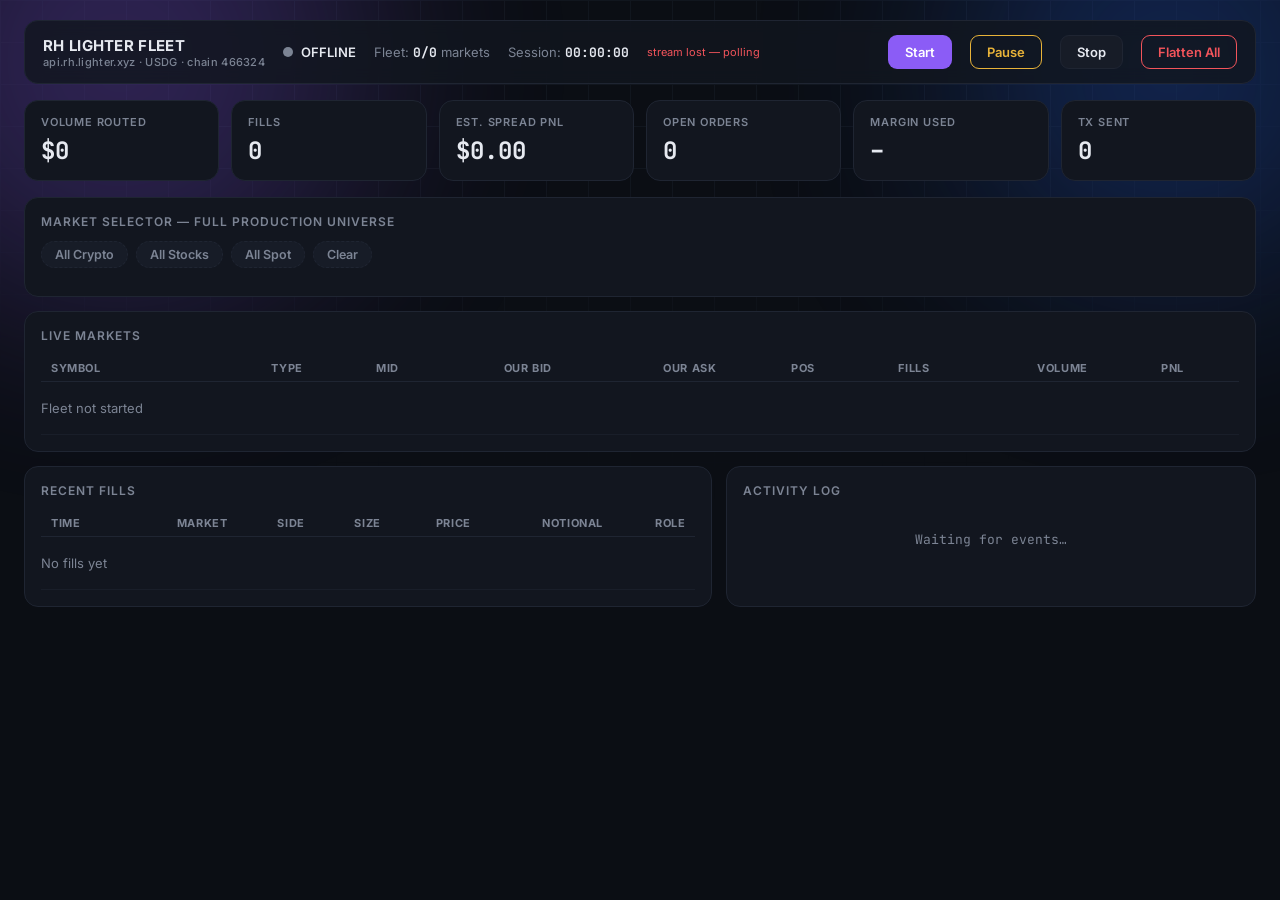
==== rh-lighter-fleet/web/index.html @ f3d5ddb5 "Add view-only dashboard mode (no API keys required) - New command: python bot.py fleet dashboard — d" ====
<!DOCTYPE html>
<html lang="en">
<head>
<meta charset="utf-8" />
<meta name="viewport" content="width=device-width, initial-scale=1" />
<title>RH Lighter Fleet</title>
<link rel="preconnect" href="https://fonts.googleapis.com" />
<link href="https://fonts.googleapis.com/css2?family=Inter:wght@400;500;600;700&family=JetBrains+Mono:wght@400;500;600&display=swap" rel="stylesheet" />
<style>
:root {
  --bg: #0b0e14; --panel: #12161f; --panel2: #171c27; --accent: #8b5cf6;
  --pos: #3ecf8e; --neg: #f2545b; --warn: #e8b339; --muted: #7c8494;
  --line: #1f2532; --text: #e6e9f0;
}
* { box-sizing: border-box; margin: 0; padding: 0; }
html, body { height: 100%; }
body {
  background: var(--bg); color: var(--text);
  font-family: Inter, system-ui, sans-serif; font-size: 14px;
  overflow-x: hidden;
}
.mono { font-family: "JetBrains Mono", ui-monospace, monospace; font-variant-numeric: tabular-nums; }
/* backdrop: grid overlay + gradient blobs */
.backdrop { position: fixed; inset: 0; z-index: -1; overflow: hidden; }
.backdrop::before {
  content: ""; position: absolute; inset: 0;
  background-image: linear-gradient(var(--line) 1px, transparent 1px),
    linear-gradient(90deg, var(--line) 1px, transparent 1px);
  background-size: 42px 42px; opacity: .35;
  mask-image: radial-gradient(ellipse 90% 70% at 50% 0%, black 30%, transparent 80%);
}
.blob { position: absolute; border-radius: 50%; filter: blur(110px); opacity: .28; }
.blob.a { width: 480px; height: 480px; background: #8b5cf6; top: -180px; left: -120px; }
.blob.b { width: 420px; height: 420px; background: #2563eb; top: -140px; right: -100px; }

.wrap { max-width: 1280px; margin: 0 auto; padding: 20px 24px 60px; }

/* ── header ─────────────────────────────────────────── */
header {
  display: flex; align-items: center; gap: 18px; flex-wrap: wrap;
  background: color-mix(in srgb, var(--panel) 82%, transparent);
  border: 1px solid var(--line); border-radius: 14px; padding: 14px 18px;
  backdrop-filter: blur(8px);
}
.brand { font-weight: 700; font-size: 15px; letter-spacing: .3px; }
.brand small { color: var(--muted); font-weight: 500; display: block; font-size: 11px; }
.live { display: flex; align-items: center; gap: 8px; font-weight: 600; font-size: 13px; }
.dot { width: 10px; height: 10px; border-radius: 50%; background: var(--muted); }
.dot.on { background: var(--pos); box-shadow: 0 0 0 0 rgba(62,207,142,.6); animation: pulse 1.6s infinite; }
.dot.paused { background: var(--warn); }
@keyframes pulse {
  0% { box-shadow: 0 0 0 0 rgba(62,207,142,.55); }
  70% { box-shadow: 0 0 0 9px rgba(62,207,142,0); }
  100% { box-shadow: 0 0 0 0 rgba(62,207,142,0); }
}
.hmeta { color: var(--muted); font-size: 13px; }
.hmeta b { color: var(--text); }
.spacer { flex: 1; }
button {
  font: inherit; font-weight: 600; font-size: 13px; cursor: pointer;
  border-radius: 9px; border: 1px solid var(--line);
  background: var(--panel2); color: var(--text); padding: 8px 16px;
  transition: filter .15s, transform .05s;
}
button:hover { filter: brightness(1.25); }
button:active { transform: translateY(1px); }
button.primary { background: var(--accent); border-color: transparent; color: #fff; }
button.danger { background: transparent; border-color: var(--neg); color: var(--neg); }
button.warn { background: transparent; border-color: var(--warn); color: var(--warn); }

/* ── stat cards ─────────────────────────────────────── */
.cards { display: grid; grid-template-columns: repeat(auto-fit, minmax(170px, 1fr)); gap: 12px; margin: 16px 0; }
.card {
  background: var(--panel); border: 1px solid var(--line); border-radius: 14px;
  padding: 14px 16px;
}
.card .label { color: var(--muted); font-size: 11px; text-transform: uppercase; letter-spacing: .8px; font-weight: 600; }
.card .value { font-size: 24px; font-weight: 700; margin-top: 6px; }
.card .value.pos { color: var(--pos); } .card .value.neg { color: var(--neg); }

/* ── panels ─────────────────────────────────────────── */
.panel { background: var(--panel); border: 1px solid var(--line); border-radius: 14px; padding: 16px; margin-bottom: 14px; }
.panel h2 { font-size: 12px; text-transform: uppercase; letter-spacing: 1px; color: var(--muted); margin-bottom: 12px; font-weight: 600; }

/* ── pair pills ─────────────────────────────────────── */
.pillbar { display: flex; gap: 8px; flex-wrap: wrap; margin-bottom: 10px; }
.pill {
  border: 1px solid var(--line); background: var(--panel2); color: var(--muted);
  border-radius: 999px; padding: 5px 13px; font-size: 12.5px; font-weight: 600; cursor: pointer;
  transition: all .12s;
}
.pill:hover { color: var(--text); border-color: var(--muted); }
.pill.on { background: color-mix(in srgb, var(--accent) 22%, var(--panel2)); border-color: var(--accent); color: #cdbcff; }
.pill.groupbtn { border-style: dashed; }
.groups { margin-bottom: 12px; }
.pill-section { color: var(--muted); font-size: 11px; text-transform: uppercase; letter-spacing: .8px; margin: 10px 0 6px; font-weight: 600; }

/* ── tables ─────────────────────────────────────────── */
table { width: 100%; border-collapse: collapse; font-size: 13px; }
th { text-align: right; color: var(--muted); font-size: 11px; text-transform: uppercase; letter-spacing: .6px; padding: 6px 10px; border-bottom: 1px solid var(--line); }
th:first-child, td:first-child { text-align: left; }
td { text-align: right; padding: 7px 10px; border-bottom: 1px solid color-mix(in srgb, var(--line) 55%, transparent); }
tr:hover td { background: color-mix(in srgb, var(--panel2) 70%, transparent); }
.sym { font-weight: 700; }
.tag { font-size: 10.5px; padding: 2px 8px; border-radius: 999px; border: 1px solid var(--line); color: var(--muted); }
.pos-txt { color: var(--pos); } .neg-txt { color: var(--neg); } .muted { color: var(--muted); }
.side-buy { color: var(--pos); font-weight: 700; } .side-sell { color: var(--neg); font-weight: 700; }
.flatbtn { padding: 3px 10px; font-size: 11px; border-radius: 6px; }

/* ── activity log ───────────────────────────────────── */
.log { max-height: 320px; overflow-y: auto; font-size: 12.5px; line-height: 1.85; }
.log .row { display: flex; gap: 10px; white-space: nowrap; }
.log .t { color: var(--muted); }
.log .ok { color: var(--pos); } .log .warn { color: var(--warn); } .log .err { color: var(--neg); }
.log .msg { color: var(--text); overflow: hidden; text-overflow: ellipsis; }
.log::-webkit-scrollbar { width: 8px; } .log::-webkit-scrollbar-thumb { background: var(--line); border-radius: 4px; }
.empty { color: var(--muted); padding: 18px 0; text-align: center; font-size: 13px; }
.grid2 { display: grid; grid-template-columns: 1.3fr 1fr; gap: 14px; }
@media (max-width: 980px) { .grid2 { grid-template-columns: 1fr; } }
.conn-badge { font-size: 11px; color: var(--muted); }
.conn-badge.err { color: var(--neg); }
</style>
</head>
<body>
<div class="backdrop"><div class="blob a"></div><div class="blob b"></div></div>
<div class="wrap">

<header>
  <div class="brand">RH LIGHTER FLEET<small>api.rh.lighter.xyz &middot; USDG &middot; chain 466324</small></div>
  <div class="live"><span id="dot" class="dot"></span><span id="liveTxt">OFFLINE</span></div>
  <div class="hmeta">Fleet: <b id="fleetCount" class="mono">0/0</b> markets</div>
  <div class="hmeta">Session: <b id="sessionTime" class="mono">00:00:00</b></div>
  <div class="hmeta conn-badge" id="connBadge">connecting&hellip;</div>
  <div class="spacer"></div>
  <button class="primary" id="btnStart">Start</button>
  <button class="warn" id="btnPause">Pause</button>
  <button id="btnStop">Stop</button>
  <button class="danger" id="btnFlattenAll">Flatten All</button>
</header>

<div class="cards">
  <div class="card"><div class="label">Volume Routed</div><div class="value mono" id="stVolume">$0</div></div>
  <div class="card"><div class="label">Fills</div><div class="value mono" id="stFills">0</div></div>
  <div class="card"><div class="label">Est. Spread PnL</div><div class="value mono" id="stPnl">$0.00</div></div>
  <div class="card"><div class="label">Open Orders</div><div class="value mono" id="stOrders">0</div></div>
  <div class="card"><div class="label">Margin Used</div><div class="value mono" id="stMargin">&ndash;</div></div>
  <div class="card"><div class="label">Tx Sent</div><div class="value mono" id="stTx">0</div></div>
</div>

<div class="panel">
  <h2>Market Selector &mdash; full production universe</h2>
  <div class="pillbar groups">
    <span class="pill groupbtn" data-group="crypto">All Crypto</span>
    <span class="pill groupbtn" data-group="stocks">All Stocks</span>
    <span class="pill groupbtn" data-group="spot">All Spot</span>
    <span class="pill groupbtn" data-group="clear">Clear</span>
  </div>
  <div id="pills"></div>
</div>

<div class="panel">
  <h2>Live Markets</h2>
  <div style="overflow-x:auto">
  <table>
    <thead><tr>
      <th>Symbol</th><th>Type</th><th>Mid</th><th>Our Bid</th><th>Our Ask</th>
      <th>Pos</th><th>Fills</th><th>Volume</th><th>PnL</th><th></th>
    </tr></thead>
    <tbody id="marketRows"><tr><td colspan="10" class="empty">Fleet not started</td></tr></tbody>
  </table>
  </div>
</div>

<div class="grid2">
  <div class="panel">
    <h2>Recent Fills</h2>
    <div style="overflow-x:auto">
    <table>
      <thead><tr><th>Time</th><th>Market</th><th>Side</th><th>Size</th><th>Price</th><th>Notional</th><th>Role</th></tr></thead>
      <tbody id="fillRows"><tr><td colspan="7" class="empty">No fills yet</td></tr></tbody>
    </table>
    </div>
  </div>
  <div class="panel">
    <h2>Activity Log</h2>
    <div class="log mono" id="logBox"><div class="empty">Waiting for events&hellip;</div></div>
  </div>
</div>

</div>
<script>
"use strict";
const $ = (id) => document.getElementById(id);
let universe = [], enabledIds = new Set(), lastSnapshot = null, logInit = false;

const post = async (path, body) => {
  const resp = await fetch(path, {
    method: "POST", headers: {"Content-Type": "application/json"},
    body: JSON.stringify(body || {}),
  });
  if (!resp.ok) {
    const d = await resp.json().catch(() => ({}));
    if (d.error) alert(d.error);
  }
  return resp;
};

$("btnStart").onclick = () => post("/api/start");
$("btnPause").onclick = () => {
  const paused = lastSnapshot && lastSnapshot.stats.paused;
  post(paused ? "/api/resume" : "/api/pause");
};
$("btnStop").onclick = () => { if (confirm("Stop fleet? Cancels all quotes and flattens positions.")) post("/api/stop"); };
$("btnFlattenAll").onclick = () => { if (confirm("Flatten ALL positions and cancel every order?")) post("/api/flatten", {all: true}); };

document.querySelectorAll(".groupbtn").forEach((el) => {
  el.onclick = async () => {
    const group = el.dataset.group;
    if (group === "clear") {
      for (const m of universe) if (enabledIds.has(m.market_id)) await post("/api/toggle", {symbol: m.symbol, enabled: false});
      return;
    }
    for (const m of universe) if (m.group === group && !enabledIds.has(m.market_id)) await post("/api/toggle", {symbol: m.symbol, enabled: true});
  };
});

function fmtUsd(v, dp = 0) {
  if (v == null || isNaN(v)) return "\u2013";
  const sign = v < 0 ? "-" : "";
  return sign + "$" + Math.abs(v).toLocaleString(undefined, {maximumFractionDigits: dp, minimumFractionDigits: dp});
}
function fmtNum(v, dp = 6) {
  if (v == null || isNaN(v)) return "\u2013";
  return Number(v).toLocaleString(undefined, {maximumFractionDigits: dp});
}
function fmtTime(ts) {
  return new Date(ts * 1000).toTimeString().slice(0, 8);
}
function fmtDur(s) {
  const h = String(Math.floor(s / 3600)).padStart(2, "0");
  const m = String(Math.floor((s % 3600) / 60)).padStart(2, "0");
  const x = String(Math.floor(s % 60)).padStart(2, "0");
  return `${h}:${m}:${x}`;
}

function renderPills() {
  const box = $("pills");
  const groups = [["crypto", "Crypto Perps"], ["stocks", "Stock / Index / RWA Perps"], ["spot", "Spot USDG"]];
  let html = "";
  for (const [g, title] of groups) {
    const markets = universe.filter((m) => m.group === g);
    if (!markets.length) continue;
    html += `<div class="pill-section">${title} (${markets.length})</div><div class="pillbar">`;
    for (const m of markets) {
      const on = enabledIds.has(m.market_id) ? " on" : "";
      html += `<span class="pill${on}" data-sym="${m.symbol}" data-id="${m.market_id}">${on ? "\u2713 " : ""}${m.symbol}</span>`;
    }
    html += "</div>";
  }
  box.innerHTML = html || '<div class="empty">Discovering markets\u2026</div>';
  box.querySelectorAll(".pill").forEach((el) => {
    el.onclick = () => post("/api/toggle", {symbol: el.dataset.sym, enabled: !enabledIds.has(Number(el.dataset.id))});
  });
}

function render(snap) {
  lastSnapshot = snap;
  const st = snap.stats;
  universe = snap.universe || universe;
  enabledIds = new Set(snap.enabled_ids || []);

  const dot = $("dot");
  dot.className = "dot" + (st.running ? (st.paused ? " paused" : " on") : (st.view_only ? " paused" : ""));
  $("liveTxt").textContent = st.running ? (st.paused ? "PAUSED" : "LIVE")
    : (st.view_only ? "VIEW ONLY" : "OFFLINE");
  $("btnPause").textContent = st.paused ? "Resume" : "Pause";
  $("fleetCount").textContent = `${st.markets_enabled}/${st.markets_total}`;
  $("sessionTime").textContent = st.running ? fmtDur(st.session_seconds) : "00:00:00";
  $("stVolume").textContent = fmtUsd(st.volume_usd, st.volume_usd < 1000 ? 2 : 0);
  $("stFills").textContent = st.fills;
  const pnlEl = $("stPnl");
  pnlEl.textContent = fmtUsd(st.pnl, 2).replace("$", st.pnl >= 0 ? "+$" : "$");
  pnlEl.className = "value mono " + (st.pnl >= 0 ? "pos" : "neg");
  $("stOrders").textContent = st.open_orders;
  $("stMargin").textContent = st.margin_used == null ? "\u2013" : Math.round(st.margin_used * 100) + "%";
  $("stTx").textContent = st.sent_tx;

  renderPills();

  const rows = snap.markets || [];
  $("marketRows").innerHTML = rows.length ? rows.map((r) => `
    <tr>
      <td class="sym">${r.symbol}</td>
      <td><span class="tag">${r.type}</span></td>
      <td class="mono">${fmtNum(r.mid)}</td>
      <td class="mono">${fmtNum(r.our_bid)}</td>
      <td class="mono">${fmtNum(r.our_ask)}</td>
      <td class="mono ${r.position > 0 ? "pos-txt" : r.position < 0 ? "neg-txt" : "muted"}">${r.position ? (r.position > 0 ? "+" : "") + fmtNum(r.position) : "0"}</td>
      <td class="mono">${r.fills}</td>
      <td class="mono">${fmtUsd(r.volume_usd, 0)}</td>
      <td class="mono ${r.pnl >= 0 ? "pos-txt" : "neg-txt"}">${r.pnl >= 0 ? "+" : ""}${fmtUsd(r.pnl, 2).replace("+", "")}</td>
      <td><button class="flatbtn danger" onclick="post('/api/flatten',{symbol:'${r.symbol}'})">Flatten</button></td>
    </tr>`).join("") : '<tr><td colspan="10" class="empty">Fleet not started</td></tr>';

  const fills = snap.fills || [];
  $("fillRows").innerHTML = fills.length ? fills.slice(0, 20).map((f) => `
    <tr>
      <td class="mono muted">${fmtTime(f.ts)}</td>
      <td class="sym">${f.symbol}</td>
      <td class="side-${f.side.toLowerCase()}">${f.side}</td>
      <td class="mono">${fmtNum(f.size)}</td>
      <td class="mono">${fmtNum(f.price)}</td>
      <td class="mono">${fmtUsd(f.notional, 2)}</td>
      <td><span class="tag">${f.role}</span></td>
    </tr>`).join("") : '<tr><td colspan="7" class="empty">No fills yet</td></tr>';
}

function appendEvents(events) {
  if (!events || !events.length) return;
  const box = $("logBox");
  if (!logInit) { box.innerHTML = ""; logInit = true; }
  const icons = {ok: "\u2713", warn: "\u26a0", err: "\u2717"};
  const atBottom = box.scrollHeight - box.scrollTop - box.clientHeight < 40;
  for (const e of events) {
    const row = document.createElement("div");
    row.className = "row";
    row.innerHTML = `<span class="t">${fmtTime(e.ts)}</span><span class="${e.level}">${icons[e.level] || "\u00b7"}</span><span class="${e.level}" style="min-width:44px">${e.tag}</span><span style="min-width:66px;font-weight:600">${e.symbol || ""}</span><span class="msg">${e.message}</span>`;
    box.appendChild(row);
  }
  while (box.children.length > 400) box.removeChild(box.firstChild);
  if (atBottom) box.scrollTop = box.scrollHeight;
}

// ── live stream with polling fallback ──────────────────────────────────────
let ws = null, pollTimer = null;
function connect() {
  const proto = location.protocol === "https:" ? "wss" : "ws";
  ws = new WebSocket(`${proto}://${location.host}/api/stream`);
  ws.onopen = () => { $("connBadge").textContent = "stream connected"; $("connBadge").className = "hmeta conn-badge"; clearInterval(pollTimer); };
  ws.onmessage = (ev) => {
    const d = JSON.parse(ev.data);
    if (d.snapshot) render(d.snapshot);
    appendEvents(d.events);
  };
  ws.onclose = () => {
    $("connBadge").textContent = "stream lost \u2014 polling"; $("connBadge").className = "hmeta conn-badge err";
    pollTimer = setInterval(async () => {
      try { render(await (await fetch("/api/status")).json()); } catch {}
    }, 2000);
    setTimeout(connect, 3000);
  };
}
fetch("/api/status").then((r) => r.json()).then(render).catch(() => {});
connect();
</script>
</body>
</html>
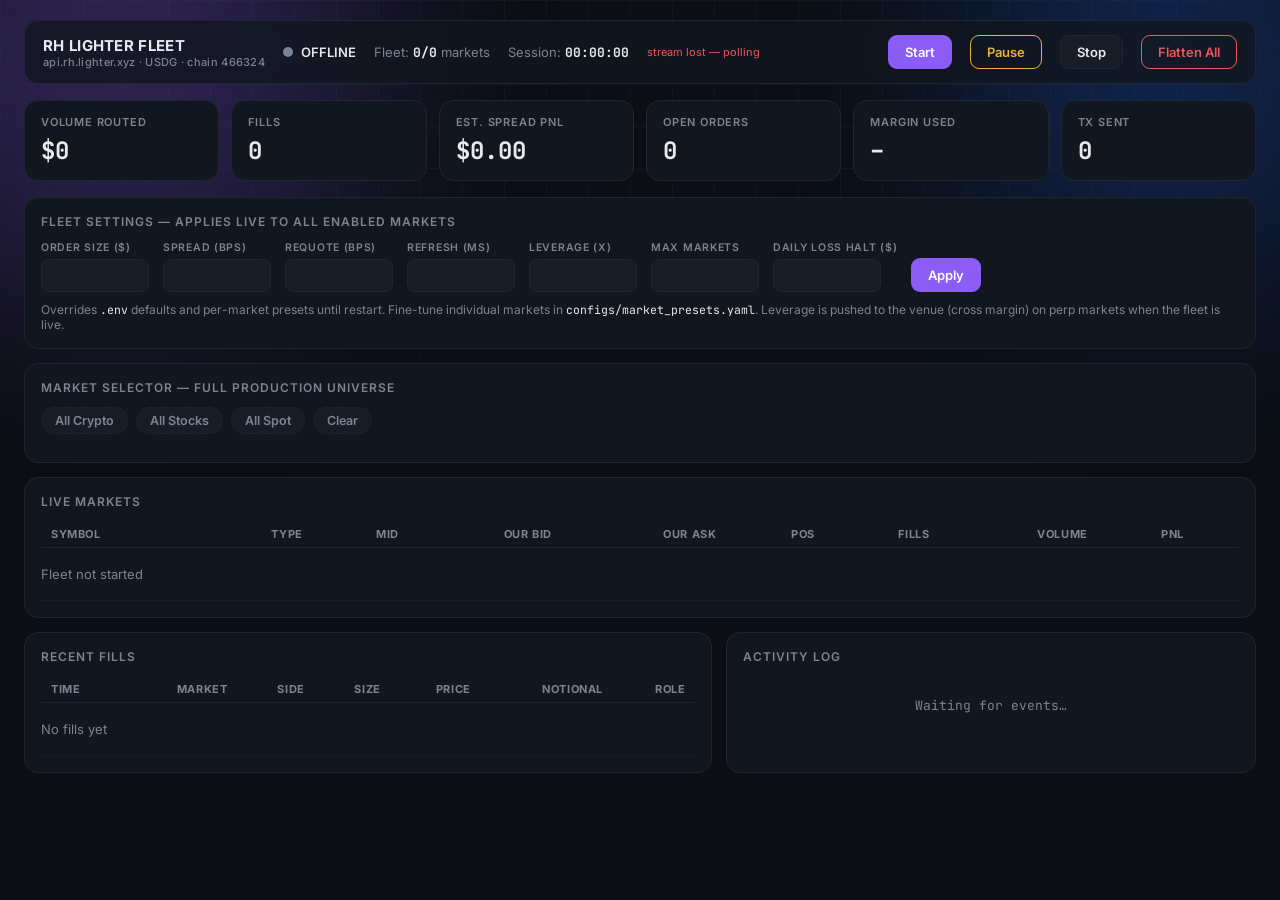
==== commit 0aee6e67: "Add live Fleet Settings panel to the dashboard - POST /api/config applies order size, spread, requot" ====
--- a/rh-lighter-fleet/web/index.html
+++ b/rh-lighter-fleet/web/index.html
@@ -81,6 +81,19 @@
 /* ── panels ─────────────────────────────────────────── */
 .panel { background: var(--panel); border: 1px solid var(--line); border-radius: 14px; padding: 16px; margin-bottom: 14px; }
 .panel h2 { font-size: 12px; text-transform: uppercase; letter-spacing: 1px; color: var(--muted); margin-bottom: 12px; font-weight: 600; }
+
+/* ── fleet settings ─────────────────────────────────── */
+.settings { display: flex; gap: 14px; flex-wrap: wrap; align-items: flex-end; }
+.field { display: flex; flex-direction: column; gap: 5px; }
+.field label { color: var(--muted); font-size: 10.5px; text-transform: uppercase; letter-spacing: .7px; font-weight: 600; }
+.field input {
+  font-family: "JetBrains Mono", ui-monospace, monospace; font-size: 13px;
+  background: var(--panel2); color: var(--text);
+  border: 1px solid var(--line); border-radius: 8px; padding: 7px 10px; width: 108px;
+}
+.field input:focus { outline: none; border-color: var(--accent); }
+.settings-note { color: var(--muted); font-size: 12px; margin-top: 10px; }
+.settings-note code { color: var(--text); font-family: "JetBrains Mono", monospace; font-size: 11.5px; }
 
 /* ── pair pills ─────────────────────────────────────── */
 .pillbar { display: flex; gap: 8px; flex-wrap: wrap; margin-bottom: 10px; }
@@ -148,6 +161,25 @@
 </div>
 
 <div class="panel">
+  <h2>Fleet Settings &mdash; applies live to all enabled markets</h2>
+  <div class="settings">
+    <div class="field"><label>Order Size ($)</label><input id="cfgSize" type="number" min="10" step="5"></div>
+    <div class="field"><label>Spread (bps)</label><input id="cfgSpread" type="number" min="0.01" step="0.01"></div>
+    <div class="field"><label>Requote (bps)</label><input id="cfgRequote" type="number" min="0" step="0.01"></div>
+    <div class="field"><label>Refresh (ms)</label><input id="cfgRefresh" type="number" min="1000" step="1000"></div>
+    <div class="field"><label>Leverage (x)</label><input id="cfgLev" type="number" min="1" max="50" step="1"></div>
+    <div class="field"><label>Max Markets</label><input id="cfgMax" type="number" min="1" max="200" step="1"></div>
+    <div class="field"><label>Daily Loss Halt ($)</label><input id="cfgLoss" type="number" min="1" step="10"></div>
+    <button class="primary" id="btnApplyCfg">Apply</button>
+  </div>
+  <div class="settings-note">
+    Overrides <code>.env</code> defaults and per-market presets until restart.
+    Fine-tune individual markets in <code>configs/market_presets.yaml</code>.
+    Leverage is pushed to the venue (cross margin) on perp markets when the fleet is live.
+  </div>
+</div>
+
+<div class="panel">
   <h2>Market Selector &mdash; full production universe</h2>
   <div class="pillbar groups">
     <span class="pill groupbtn" data-group="crypto">All Crypto</span>
@@ -212,6 +244,36 @@
 };
 $("btnStop").onclick = () => { if (confirm("Stop fleet? Cancels all quotes and flattens positions.")) post("/api/stop"); };
 $("btnFlattenAll").onclick = () => { if (confirm("Flatten ALL positions and cancel every order?")) post("/api/flatten", {all: true}); };
+
+const CFG_FIELDS = {
+  cfgSize: "order_size_usd", cfgSpread: "spread_bps", cfgRequote: "requote_bps",
+  cfgRefresh: "refresh_ms", cfgLev: "leverage", cfgMax: "max_concurrent_markets",
+  cfgLoss: "daily_loss_usd",
+};
+let cfgLoaded = false;
+function fillConfig(cfg, force) {
+  if (!cfg || (cfgLoaded && !force)) return;
+  // don't clobber a field the user is currently editing
+  for (const [id, key] of Object.entries(CFG_FIELDS)) {
+    const el = $(id);
+    if (document.activeElement !== el) el.value = cfg[key];
+  }
+  cfgLoaded = true;
+}
+$("btnApplyCfg").onclick = async () => {
+  const body = {};
+  for (const [id, key] of Object.entries(CFG_FIELDS)) {
+    const v = $(id).value;
+    if (v !== "") body[key] = Number(v);
+  }
+  const resp = await post("/api/config", body);
+  if (resp.ok) {
+    const d = await resp.json();
+    fillConfig(d.config, true);
+    $("btnApplyCfg").textContent = "Applied \u2713";
+    setTimeout(() => { $("btnApplyCfg").textContent = "Apply"; }, 1500);
+  }
+};
 
 document.querySelectorAll(".groupbtn").forEach((el) => {
   el.onclick = async () => {
@@ -265,6 +327,7 @@
 
 function render(snap) {
   lastSnapshot = snap;
+  fillConfig(snap.config, false);
   const st = snap.stats;
   universe = snap.universe || universe;
   enabledIds = new Set(snap.enabled_ids || []);
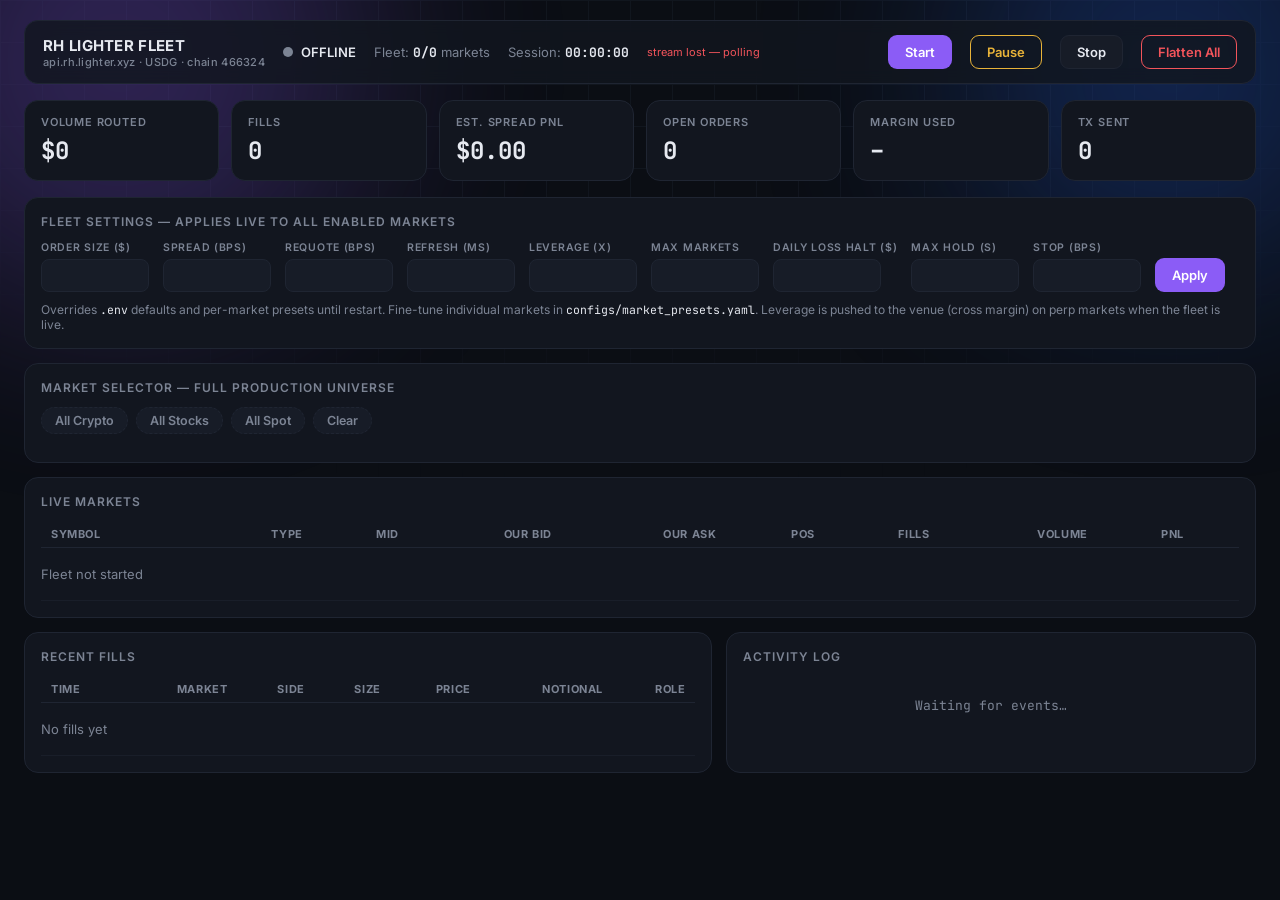
==== commit 32b85edd: "Make the MM loop structurally profitable: passive exits, microprice skew, vol-adaptive spreads - Pas" ====
--- a/rh-lighter-fleet/web/index.html
+++ b/rh-lighter-fleet/web/index.html
@@ -170,6 +170,8 @@
     <div class="field"><label>Leverage (x)</label><input id="cfgLev" type="number" min="1" max="50" step="1"></div>
     <div class="field"><label>Max Markets</label><input id="cfgMax" type="number" min="1" max="200" step="1"></div>
     <div class="field"><label>Daily Loss Halt ($)</label><input id="cfgLoss" type="number" min="1" step="10"></div>
+    <div class="field"><label>Max Hold (s)</label><input id="cfgHold" type="number" min="10" step="10"></div>
+    <div class="field"><label>Stop (bps)</label><input id="cfgStop" type="number" min="1" step="1"></div>
     <button class="primary" id="btnApplyCfg">Apply</button>
   </div>
   <div class="settings-note">
@@ -248,7 +250,7 @@
 const CFG_FIELDS = {
   cfgSize: "order_size_usd", cfgSpread: "spread_bps", cfgRequote: "requote_bps",
   cfgRefresh: "refresh_ms", cfgLev: "leverage", cfgMax: "max_concurrent_markets",
-  cfgLoss: "daily_loss_usd",
+  cfgLoss: "daily_loss_usd", cfgHold: "max_hold_s", cfgStop: "adverse_stop_bps",
 };
 let cfgLoaded = false;
 function fillConfig(cfg, force) {
@@ -395,22 +397,36 @@
 }
 
 // ── live stream with polling fallback ──────────────────────────────────────
-let ws = null, pollTimer = null;
+let ws = null, pollTimer = null, reconnectPending = false, reconnectDelay = 3000;
+function startPolling() {
+  if (pollTimer) return; // never stack intervals
+  pollTimer = setInterval(async () => {
+    try { render(await (await fetch("/api/status")).json()); } catch {}
+  }, 3000);
+}
+function stopPolling() {
+  if (pollTimer) { clearInterval(pollTimer); pollTimer = null; }
+}
 function connect() {
   const proto = location.protocol === "https:" ? "wss" : "ws";
   ws = new WebSocket(`${proto}://${location.host}/api/stream`);
-  ws.onopen = () => { $("connBadge").textContent = "stream connected"; $("connBadge").className = "hmeta conn-badge"; clearInterval(pollTimer); };
+  ws.onopen = () => {
+    $("connBadge").textContent = "stream connected"; $("connBadge").className = "hmeta conn-badge";
+    stopPolling(); reconnectDelay = 3000;
+  };
   ws.onmessage = (ev) => {
     const d = JSON.parse(ev.data);
     if (d.snapshot) render(d.snapshot);
     appendEvents(d.events);
   };
+  ws.onerror = () => { try { ws.close(); } catch {} };
   ws.onclose = () => {
     $("connBadge").textContent = "stream lost \u2014 polling"; $("connBadge").className = "hmeta conn-badge err";
-    pollTimer = setInterval(async () => {
-      try { render(await (await fetch("/api/status")).json()); } catch {}
-    }, 2000);
-    setTimeout(connect, 3000);
+    startPolling();
+    if (reconnectPending) return; // one reconnect attempt in flight at a time
+    reconnectPending = true;
+    setTimeout(() => { reconnectPending = false; connect(); }, reconnectDelay);
+    reconnectDelay = Math.min(reconnectDelay * 2, 30000);
   };
 }
 fetch("/api/status").then((r) => r.json()).then(render).catch(() => {});
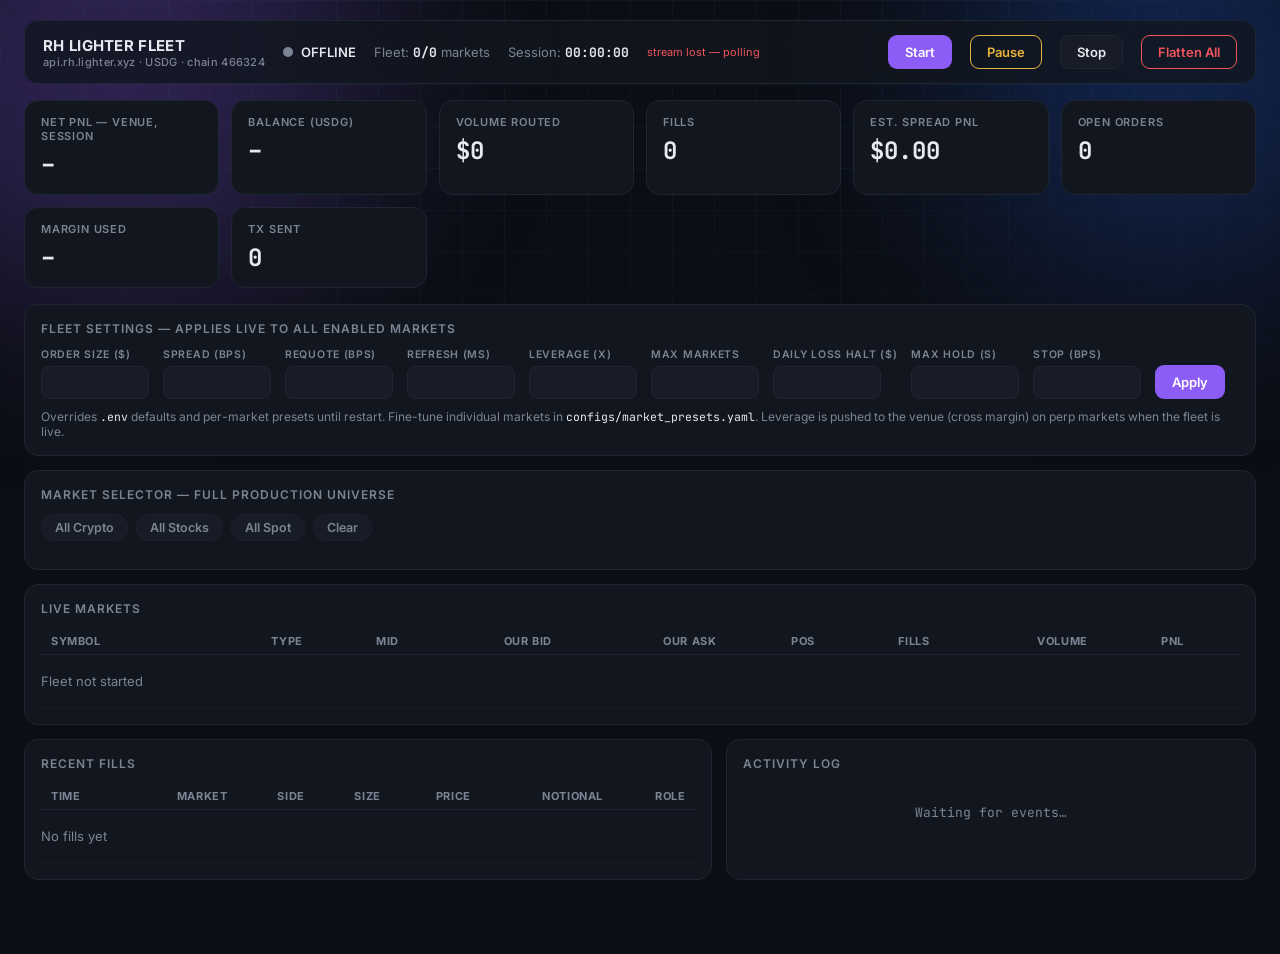
==== commit dadd9ccb: "Add venue-truth Net PnL and Balance cards to the dashboard Session baseline collateral is captured a" ====
--- a/rh-lighter-fleet/web/index.html
+++ b/rh-lighter-fleet/web/index.html
@@ -152,6 +152,8 @@
 </header>
 
 <div class="cards">
+  <div class="card"><div class="label">Net PnL &mdash; Venue, Session</div><div class="value mono" id="stNet">&ndash;</div></div>
+  <div class="card"><div class="label">Balance (USDG)</div><div class="value mono" id="stBalance">&ndash;</div></div>
   <div class="card"><div class="label">Volume Routed</div><div class="value mono" id="stVolume">$0</div></div>
   <div class="card"><div class="label">Fills</div><div class="value mono" id="stFills">0</div></div>
   <div class="card"><div class="label">Est. Spread PnL</div><div class="value mono" id="stPnl">$0.00</div></div>
@@ -349,6 +351,14 @@
   $("stOrders").textContent = st.open_orders;
   $("stMargin").textContent = st.margin_used == null ? "\u2013" : Math.round(st.margin_used * 100) + "%";
   $("stTx").textContent = st.sent_tx;
+  $("stBalance").textContent = st.balance == null ? "\u2013" : fmtUsd(st.balance, 2);
+  const netEl = $("stNet");
+  if (st.net_pnl == null) {
+    netEl.textContent = "\u2013"; netEl.className = "value mono";
+  } else {
+    netEl.textContent = (st.net_pnl >= 0 ? "+" : "") + fmtUsd(st.net_pnl, 2).replace("+", "");
+    netEl.className = "value mono " + (st.net_pnl >= 0 ? "pos" : "neg");
+  }
 
   renderPills();
 
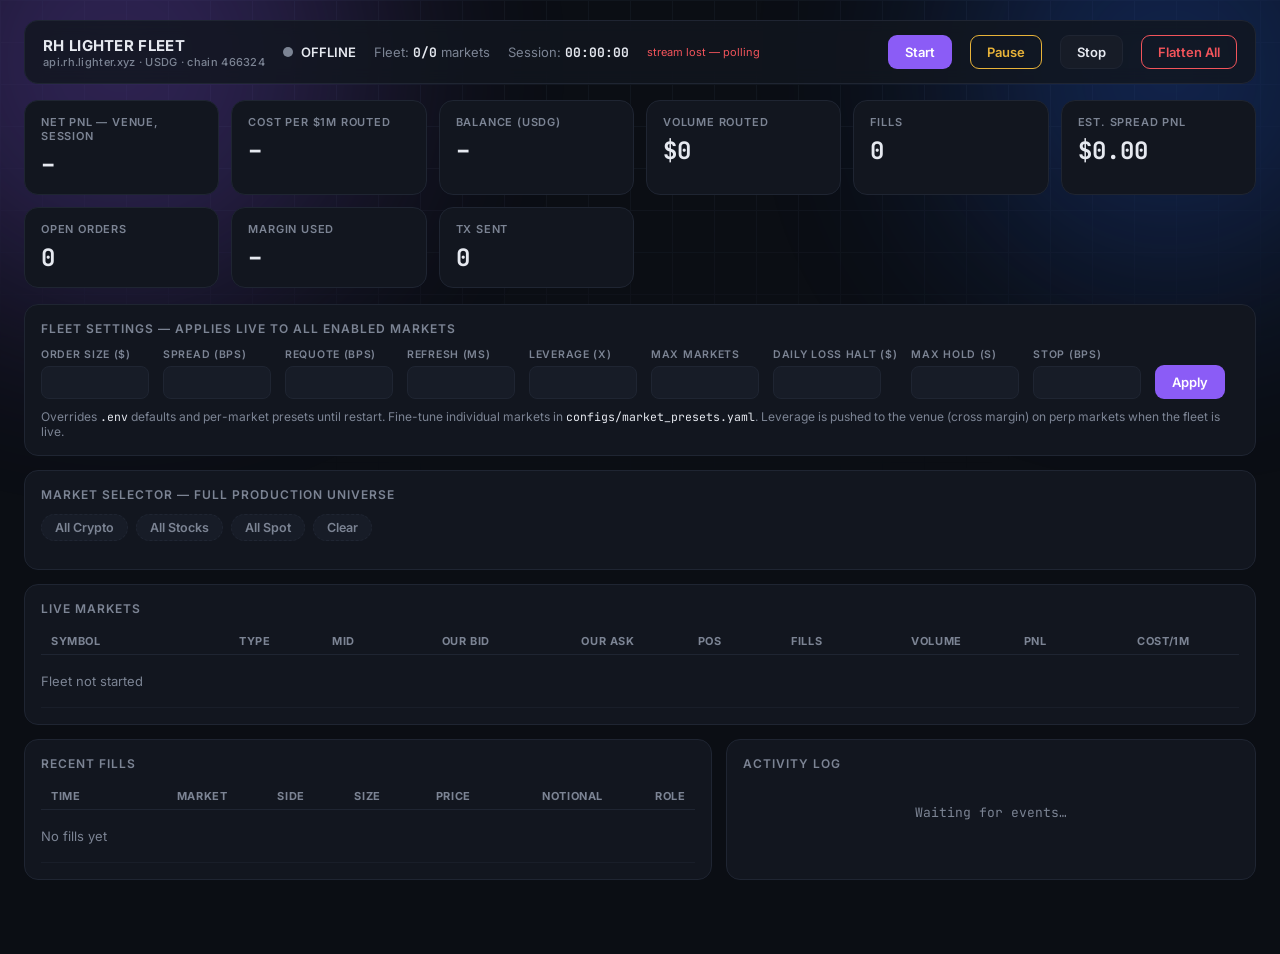
==== commit 80ec0108: "Add cost-per-$1M-routed metric (session card + per-market column) cost/1M = -net_pnl / volume x 1,00" ====
--- a/rh-lighter-fleet/web/index.html
+++ b/rh-lighter-fleet/web/index.html
@@ -153,6 +153,7 @@
 
 <div class="cards">
   <div class="card"><div class="label">Net PnL &mdash; Venue, Session</div><div class="value mono" id="stNet">&ndash;</div></div>
+  <div class="card"><div class="label">Cost per $1M Routed</div><div class="value mono" id="stCost">&ndash;</div></div>
   <div class="card"><div class="label">Balance (USDG)</div><div class="value mono" id="stBalance">&ndash;</div></div>
   <div class="card"><div class="label">Volume Routed</div><div class="value mono" id="stVolume">$0</div></div>
   <div class="card"><div class="label">Fills</div><div class="value mono" id="stFills">0</div></div>
@@ -200,9 +201,9 @@
   <table>
     <thead><tr>
       <th>Symbol</th><th>Type</th><th>Mid</th><th>Our Bid</th><th>Our Ask</th>
-      <th>Pos</th><th>Fills</th><th>Volume</th><th>PnL</th><th></th>
+      <th>Pos</th><th>Fills</th><th>Volume</th><th>PnL</th><th>Cost/1M</th><th></th>
     </tr></thead>
-    <tbody id="marketRows"><tr><td colspan="10" class="empty">Fleet not started</td></tr></tbody>
+    <tbody id="marketRows"><tr><td colspan="11" class="empty">Fleet not started</td></tr></tbody>
   </table>
   </div>
 </div>
@@ -359,6 +360,14 @@
     netEl.textContent = (st.net_pnl >= 0 ? "+" : "") + fmtUsd(st.net_pnl, 2).replace("+", "");
     netEl.className = "value mono " + (st.net_pnl >= 0 ? "pos" : "neg");
   }
+  const costEl = $("stCost");
+  if (st.cost_per_million == null) {
+    costEl.textContent = "\u2013"; costEl.className = "value mono";
+  } else {
+    // positive = you PAY per $1M routed (red); negative = you EARN (green)
+    costEl.textContent = fmtUsd(st.cost_per_million, 0) + "/M";
+    costEl.className = "value mono " + (st.cost_per_million <= 0 ? "pos" : "neg");
+  }
 
   renderPills();
 
@@ -374,8 +383,9 @@
       <td class="mono">${r.fills}</td>
       <td class="mono">${fmtUsd(r.volume_usd, 0)}</td>
       <td class="mono ${r.pnl >= 0 ? "pos-txt" : "neg-txt"}">${r.pnl >= 0 ? "+" : ""}${fmtUsd(r.pnl, 2).replace("+", "")}</td>
+      <td class="mono ${r.cost_per_million == null ? "muted" : (r.cost_per_million <= 0 ? "pos-txt" : "neg-txt")}">${r.cost_per_million == null ? "\u2013" : fmtUsd(r.cost_per_million, 0)}</td>
       <td><button class="flatbtn danger" onclick="post('/api/flatten',{symbol:'${r.symbol}'})">Flatten</button></td>
-    </tr>`).join("") : '<tr><td colspan="10" class="empty">Fleet not started</td></tr>';
+    </tr>`).join("") : '<tr><td colspan="11" class="empty">Fleet not started</td></tr>';
 
   const fills = snap.fills || [];
   $("fillRows").innerHTML = fills.length ? fills.slice(0, 20).map((f) => `
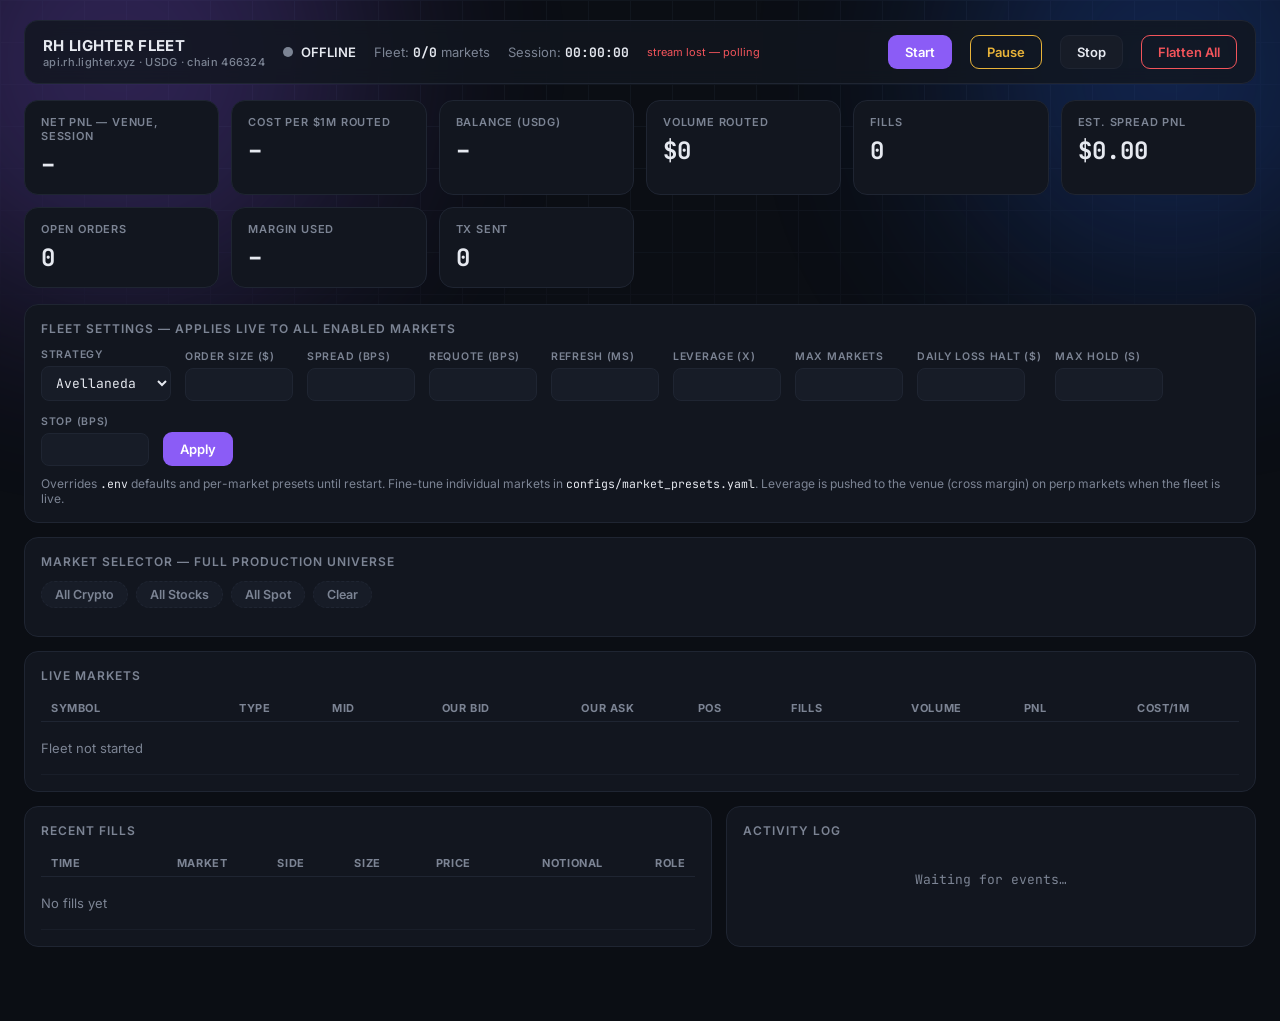
==== commit 9912f8f1: "Add switchable strategy pack (tread.fi-style reference price modes) core/strategies.py with six mode" ====
--- a/rh-lighter-fleet/web/index.html
+++ b/rh-lighter-fleet/web/index.html
@@ -86,12 +86,13 @@
 .settings { display: flex; gap: 14px; flex-wrap: wrap; align-items: flex-end; }
 .field { display: flex; flex-direction: column; gap: 5px; }
 .field label { color: var(--muted); font-size: 10.5px; text-transform: uppercase; letter-spacing: .7px; font-weight: 600; }
-.field input {
+.field input, .field select {
   font-family: "JetBrains Mono", ui-monospace, monospace; font-size: 13px;
   background: var(--panel2); color: var(--text);
   border: 1px solid var(--line); border-radius: 8px; padding: 7px 10px; width: 108px;
 }
-.field input:focus { outline: none; border-color: var(--accent); }
+.field select { width: 130px; cursor: pointer; }
+.field input:focus, .field select:focus { outline: none; border-color: var(--accent); }
 .settings-note { color: var(--muted); font-size: 12px; margin-top: 10px; }
 .settings-note code { color: var(--text); font-family: "JetBrains Mono", monospace; font-size: 11.5px; }
 
@@ -166,6 +167,16 @@
 <div class="panel">
   <h2>Fleet Settings &mdash; applies live to all enabled markets</h2>
   <div class="settings">
+    <div class="field"><label>Strategy</label>
+      <select id="cfgStrategy">
+        <option value="avellaneda">Avellaneda</option>
+        <option value="mid">Mid (&plusmn;offset)</option>
+        <option value="grid">Grid</option>
+        <option value="rgrid">RGrid</option>
+        <option value="dgrid">DGrid</option>
+        <option value="signal">Signal (RSI)</option>
+      </select>
+    </div>
     <div class="field"><label>Order Size ($)</label><input id="cfgSize" type="number" min="10" step="5"></div>
     <div class="field"><label>Spread (bps)</label><input id="cfgSpread" type="number" min="0.01" step="0.01"></div>
     <div class="field"><label>Requote (bps)</label><input id="cfgRequote" type="number" min="0" step="0.01"></div>
@@ -255,6 +266,7 @@
   cfgRefresh: "refresh_ms", cfgLev: "leverage", cfgMax: "max_concurrent_markets",
   cfgLoss: "daily_loss_usd", cfgHold: "max_hold_s", cfgStop: "adverse_stop_bps",
 };
+const CFG_SELECTS = { cfgStrategy: "strategy" };
 let cfgLoaded = false;
 function fillConfig(cfg, force) {
   if (!cfg || (cfgLoaded && !force)) return;
@@ -263,6 +275,10 @@
     const el = $(id);
     if (document.activeElement !== el) el.value = cfg[key];
   }
+  for (const [id, key] of Object.entries(CFG_SELECTS)) {
+    const el = $(id);
+    if (document.activeElement !== el && cfg[key] != null) el.value = cfg[key];
+  }
   cfgLoaded = true;
 }
 $("btnApplyCfg").onclick = async () => {
@@ -270,6 +286,9 @@
   for (const [id, key] of Object.entries(CFG_FIELDS)) {
     const v = $(id).value;
     if (v !== "") body[key] = Number(v);
+  }
+  for (const [id, key] of Object.entries(CFG_SELECTS)) {
+    body[key] = $(id).value;
   }
   const resp = await post("/api/config", body);
   if (resp.ok) {
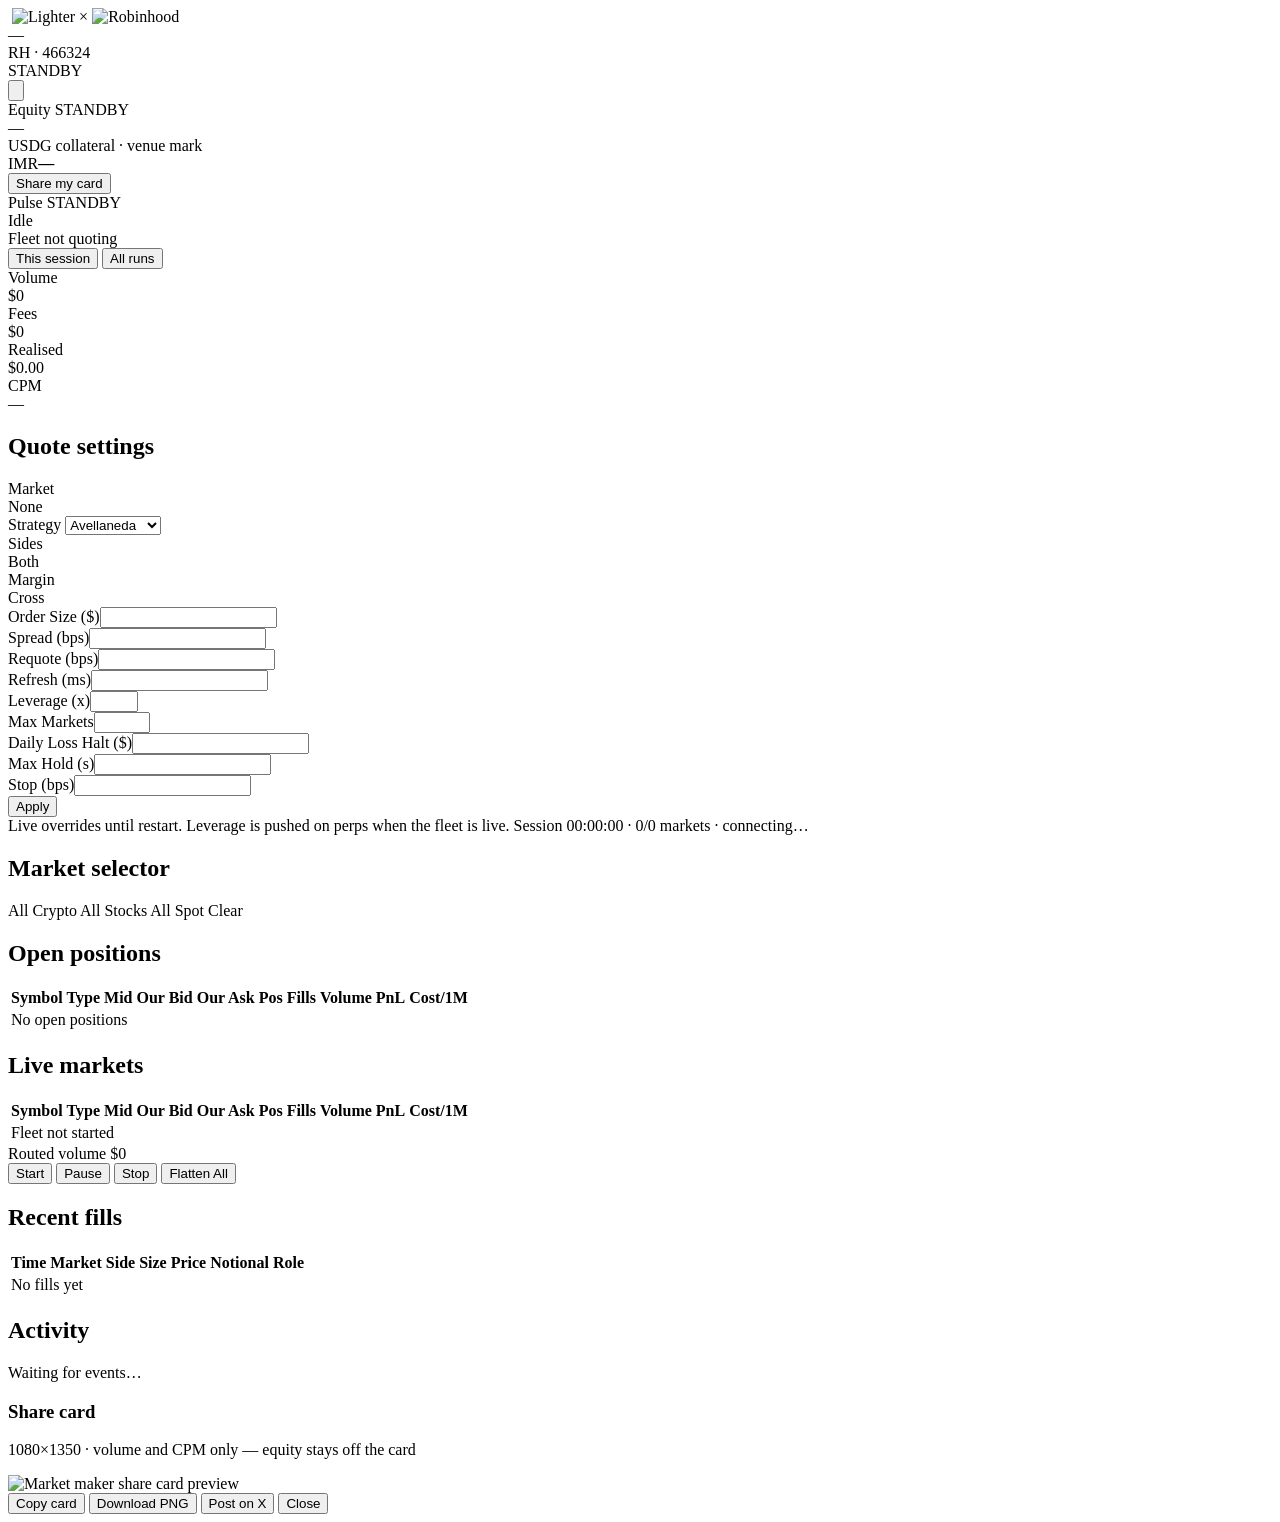
==== commit 74301602: "Restyle the Lighter dashboard to the PopDEX MM family Operator chrome only: Outfit/IBM Plex Mono, Li" ====
--- a/rh-lighter-fleet/web/index.html
+++ b/rh-lighter-fleet/web/index.html
@@ -3,182 +3,91 @@
 <head>
 <meta charset="utf-8" />
 <meta name="viewport" content="width=device-width, initial-scale=1" />
-<title>RH Lighter Fleet</title>
+<title>Lighter × Robinhood · Market Maker</title>
 <link rel="preconnect" href="https://fonts.googleapis.com" />
-<link href="https://fonts.googleapis.com/css2?family=Inter:wght@400;500;600;700&family=JetBrains+Mono:wght@400;500;600&display=swap" rel="stylesheet" />
-<style>
-:root {
-  --bg: #0b0e14; --panel: #12161f; --panel2: #171c27; --accent: #8b5cf6;
-  --pos: #3ecf8e; --neg: #f2545b; --warn: #e8b339; --muted: #7c8494;
-  --line: #1f2532; --text: #e6e9f0;
-}
-* { box-sizing: border-box; margin: 0; padding: 0; }
-html, body { height: 100%; }
-body {
-  background: var(--bg); color: var(--text);
-  font-family: Inter, system-ui, sans-serif; font-size: 14px;
-  overflow-x: hidden;
-}
-.mono { font-family: "JetBrains Mono", ui-monospace, monospace; font-variant-numeric: tabular-nums; }
-/* backdrop: grid overlay + gradient blobs */
-.backdrop { position: fixed; inset: 0; z-index: -1; overflow: hidden; }
-.backdrop::before {
-  content: ""; position: absolute; inset: 0;
-  background-image: linear-gradient(var(--line) 1px, transparent 1px),
-    linear-gradient(90deg, var(--line) 1px, transparent 1px);
-  background-size: 42px 42px; opacity: .35;
-  mask-image: radial-gradient(ellipse 90% 70% at 50% 0%, black 30%, transparent 80%);
-}
-.blob { position: absolute; border-radius: 50%; filter: blur(110px); opacity: .28; }
-.blob.a { width: 480px; height: 480px; background: #8b5cf6; top: -180px; left: -120px; }
-.blob.b { width: 420px; height: 420px; background: #2563eb; top: -140px; right: -100px; }
-
-.wrap { max-width: 1280px; margin: 0 auto; padding: 20px 24px 60px; }
-
-/* ── header ─────────────────────────────────────────── */
-header {
-  display: flex; align-items: center; gap: 18px; flex-wrap: wrap;
-  background: color-mix(in srgb, var(--panel) 82%, transparent);
-  border: 1px solid var(--line); border-radius: 14px; padding: 14px 18px;
-  backdrop-filter: blur(8px);
-}
-.brand { font-weight: 700; font-size: 15px; letter-spacing: .3px; }
-.brand small { color: var(--muted); font-weight: 500; display: block; font-size: 11px; }
-.live { display: flex; align-items: center; gap: 8px; font-weight: 600; font-size: 13px; }
-.dot { width: 10px; height: 10px; border-radius: 50%; background: var(--muted); }
-.dot.on { background: var(--pos); box-shadow: 0 0 0 0 rgba(62,207,142,.6); animation: pulse 1.6s infinite; }
-.dot.paused { background: var(--warn); }
-@keyframes pulse {
-  0% { box-shadow: 0 0 0 0 rgba(62,207,142,.55); }
-  70% { box-shadow: 0 0 0 9px rgba(62,207,142,0); }
-  100% { box-shadow: 0 0 0 0 rgba(62,207,142,0); }
-}
-.hmeta { color: var(--muted); font-size: 13px; }
-.hmeta b { color: var(--text); }
-.spacer { flex: 1; }
-button {
-  font: inherit; font-weight: 600; font-size: 13px; cursor: pointer;
-  border-radius: 9px; border: 1px solid var(--line);
-  background: var(--panel2); color: var(--text); padding: 8px 16px;
-  transition: filter .15s, transform .05s;
-}
-button:hover { filter: brightness(1.25); }
-button:active { transform: translateY(1px); }
-button.primary { background: var(--accent); border-color: transparent; color: #fff; }
-button.danger { background: transparent; border-color: var(--neg); color: var(--neg); }
-button.warn { background: transparent; border-color: var(--warn); color: var(--warn); }
-
-/* ── stat cards ─────────────────────────────────────── */
-.cards { display: grid; grid-template-columns: repeat(auto-fit, minmax(170px, 1fr)); gap: 12px; margin: 16px 0; }
-.card {
-  background: var(--panel); border: 1px solid var(--line); border-radius: 14px;
-  padding: 14px 16px;
-}
-.card .label { color: var(--muted); font-size: 11px; text-transform: uppercase; letter-spacing: .8px; font-weight: 600; }
-.card .value { font-size: 24px; font-weight: 700; margin-top: 6px; }
-.card .value.pos { color: var(--pos); } .card .value.neg { color: var(--neg); }
-
-/* ── panels ─────────────────────────────────────────── */
-.panel { background: var(--panel); border: 1px solid var(--line); border-radius: 14px; padding: 16px; margin-bottom: 14px; }
-.panel h2 { font-size: 12px; text-transform: uppercase; letter-spacing: 1px; color: var(--muted); margin-bottom: 12px; font-weight: 600; }
-
-/* ── fleet settings ─────────────────────────────────── */
-.settings { display: flex; gap: 14px; flex-wrap: wrap; align-items: flex-end; }
-.field { display: flex; flex-direction: column; gap: 5px; }
-.field label { color: var(--muted); font-size: 10.5px; text-transform: uppercase; letter-spacing: .7px; font-weight: 600; }
-.field input, .field select {
-  font-family: "JetBrains Mono", ui-monospace, monospace; font-size: 13px;
-  background: var(--panel2); color: var(--text);
-  border: 1px solid var(--line); border-radius: 8px; padding: 7px 10px; width: 108px;
-}
-.field select { width: 130px; cursor: pointer; }
-.field input:focus, .field select:focus { outline: none; border-color: var(--accent); }
-.settings-note { color: var(--muted); font-size: 12px; margin-top: 10px; }
-.settings-note code { color: var(--text); font-family: "JetBrains Mono", monospace; font-size: 11.5px; }
-
-/* ── pair pills ─────────────────────────────────────── */
-.pillbar { display: flex; gap: 8px; flex-wrap: wrap; margin-bottom: 10px; }
-.pill {
-  border: 1px solid var(--line); background: var(--panel2); color: var(--muted);
-  border-radius: 999px; padding: 5px 13px; font-size: 12.5px; font-weight: 600; cursor: pointer;
-  transition: all .12s;
-}
-.pill:hover { color: var(--text); border-color: var(--muted); }
-.pill.on { background: color-mix(in srgb, var(--accent) 22%, var(--panel2)); border-color: var(--accent); color: #cdbcff; }
-.pill.groupbtn { border-style: dashed; }
-.groups { margin-bottom: 12px; }
-.pill-section { color: var(--muted); font-size: 11px; text-transform: uppercase; letter-spacing: .8px; margin: 10px 0 6px; font-weight: 600; }
-
-/* ── tables ─────────────────────────────────────────── */
-table { width: 100%; border-collapse: collapse; font-size: 13px; }
-th { text-align: right; color: var(--muted); font-size: 11px; text-transform: uppercase; letter-spacing: .6px; padding: 6px 10px; border-bottom: 1px solid var(--line); }
-th:first-child, td:first-child { text-align: left; }
-td { text-align: right; padding: 7px 10px; border-bottom: 1px solid color-mix(in srgb, var(--line) 55%, transparent); }
-tr:hover td { background: color-mix(in srgb, var(--panel2) 70%, transparent); }
-.sym { font-weight: 700; }
-.tag { font-size: 10.5px; padding: 2px 8px; border-radius: 999px; border: 1px solid var(--line); color: var(--muted); }
-.pos-txt { color: var(--pos); } .neg-txt { color: var(--neg); } .muted { color: var(--muted); }
-.side-buy { color: var(--pos); font-weight: 700; } .side-sell { color: var(--neg); font-weight: 700; }
-.flatbtn { padding: 3px 10px; font-size: 11px; border-radius: 6px; }
-
-/* ── activity log ───────────────────────────────────── */
-.log { max-height: 320px; overflow-y: auto; font-size: 12.5px; line-height: 1.85; }
-.log .row { display: flex; gap: 10px; white-space: nowrap; }
-.log .t { color: var(--muted); }
-.log .ok { color: var(--pos); } .log .warn { color: var(--warn); } .log .err { color: var(--neg); }
-.log .msg { color: var(--text); overflow: hidden; text-overflow: ellipsis; }
-.log::-webkit-scrollbar { width: 8px; } .log::-webkit-scrollbar-thumb { background: var(--line); border-radius: 4px; }
-.empty { color: var(--muted); padding: 18px 0; text-align: center; font-size: 13px; }
-.grid2 { display: grid; grid-template-columns: 1.3fr 1fr; gap: 14px; }
-@media (max-width: 980px) { .grid2 { grid-template-columns: 1fr; } }
-.conn-badge { font-size: 11px; color: var(--muted); }
-.conn-badge.err { color: var(--neg); }
-</style>
+<link rel="preconnect" href="https://fonts.gstatic.com" crossorigin />
+<link href="https://fonts.googleapis.com/css2?family=IBM+Plex+Mono:wght@400;500;600&family=Outfit:wght@400;500;600;700&display=swap" rel="stylesheet" />
+<link rel="stylesheet" href="/styles.css" />
 </head>
 <body>
-<div class="backdrop"><div class="blob a"></div><div class="blob b"></div></div>
-<div class="wrap">
+<div class="bg"></div>
+<div class="app">
 
-<header>
-  <div class="brand">RH LIGHTER FLEET<small>api.rh.lighter.xyz &middot; USDG &middot; chain 466324</small></div>
-  <div class="live"><span id="dot" class="dot"></span><span id="liveTxt">OFFLINE</span></div>
-  <div class="hmeta">Fleet: <b id="fleetCount" class="mono">0/0</b> markets</div>
-  <div class="hmeta">Session: <b id="sessionTime" class="mono">00:00:00</b></div>
-  <div class="hmeta conn-badge" id="connBadge">connecting&hellip;</div>
-  <div class="spacer"></div>
-  <button class="primary" id="btnStart">Start</button>
-  <button class="warn" id="btnPause">Pause</button>
-  <button id="btnStop">Stop</button>
-  <button class="danger" id="btnFlattenAll">Flatten All</button>
-</header>
+<nav class="top">
+  <div class="brand" aria-label="Lighter Robinhood">
+    <img class="lg-icon" src="/assets/lighter-icon.svg" alt="" />
+    <img class="lg-word" src="/assets/lighter-wordmark.svg" alt="Lighter" />
+    <span class="brand-x">×</span>
+    <img class="rh-word" src="/assets/robinhood.svg" alt="Robinhood" />
+  </div>
+  <div class="nav-right">
+    <div class="pill wallet-pill" id="walletPill">—</div>
+    <div class="pill" id="chainPill">RH · 466324</div>
+    <div class="pill"><span id="navDot" class="dot"></span><span id="navLive">STANDBY</span></div>
+    <button class="icon-btn" id="btnGear" title="Quote settings" aria-label="Quote settings">
+      <svg viewBox="0 0 24 24" fill="none" stroke="currentColor" stroke-width="1.7">
+        <circle cx="12" cy="12" r="3"/>
+        <path d="M19.4 15a1.7 1.7 0 0 0 .3 1.8l.1.1a2 2 0 1 1-2.8 2.8l-.1-.1a1.7 1.7 0 0 0-1.8-.3 1.7 1.7 0 0 0-1 1.5V21a2 2 0 1 1-4 0v-.1a1.7 1.7 0 0 0-1.1-1.5 1.7 1.7 0 0 0-1.8.3l-.1.1a2 2 0 1 1-2.8-2.8l.1-.1a1.7 1.7 0 0 0 .3-1.8 1.7 1.7 0 0 0-1.5-1H3a2 2 0 1 1 0-4h.1a1.7 1.7 0 0 0 1.5-1.1 1.7 1.7 0 0 0-.3-1.8l-.1-.1a2 2 0 1 1 2.8-2.8l.1.1a1.7 1.7 0 0 0 1.8.3A1.7 1.7 0 0 0 9.9 3.1V3a2 2 0 1 1 4 0v.1a1.7 1.7 0 0 0 1 1.5 1.7 1.7 0 0 0 1.8-.3l.1-.1a2 2 0 1 1 2.8 2.8l-.1.1a1.7 1.7 0 0 0-.3 1.8 1.7 1.7 0 0 0 1.5 1H21a2 2 0 1 1 0 4h-.1a1.7 1.7 0 0 0-1.5 1z"/>
+      </svg>
+    </button>
+  </div>
+</nav>
 
-<div class="cards">
-  <div class="card"><div class="label">Net PnL &mdash; Venue, Session</div><div class="value mono" id="stNet">&ndash;</div></div>
-  <div class="card"><div class="label">Cost per $1M Routed</div><div class="value mono" id="stCost">&ndash;</div></div>
-  <div class="card"><div class="label">Balance (USDG)</div><div class="value mono" id="stBalance">&ndash;</div></div>
-  <div class="card"><div class="label">Volume Routed</div><div class="value mono" id="stVolume">$0</div></div>
-  <div class="card"><div class="label">Fills</div><div class="value mono" id="stFills">0</div></div>
-  <div class="card"><div class="label">Est. Spread PnL</div><div class="value mono" id="stPnl">$0.00</div></div>
-  <div class="card"><div class="label">Open Orders</div><div class="value mono" id="stOrders">0</div></div>
-  <div class="card"><div class="label">Margin Used</div><div class="value mono" id="stMargin">&ndash;</div></div>
-  <div class="card"><div class="label">Tx Sent</div><div class="value mono" id="stTx">0</div></div>
+<section class="two-up">
+  <article class="card equity-card">
+    <div class="card-head">
+      <span class="kicker">Equity</span>
+      <span class="badge" id="eqBadge">STANDBY</span>
+    </div>
+    <div class="hero-num equity-hero" id="eqHero">—</div>
+    <div class="eq-sub">USDG collateral · venue mark</div>
+    <div class="imr">
+      <div class="imr-label"><span>IMR</span><b id="imrPct">—</b></div>
+      <div class="imr-track"><div class="imr-fill" id="imrFill"></div></div>
+    </div>
+    <button class="share-btn" id="btnShare">Share my card</button>
+  </article>
+  <article class="card pulse-card">
+    <div class="card-head">
+      <span class="kicker">Pulse</span>
+      <span class="badge" id="pulseBadge">STANDBY</span>
+    </div>
+    <div class="pulse-state" id="pulseState">Idle</div>
+    <div class="pulse-sub" id="pulseSub">Fleet not quoting</div>
+    <div class="pulse-meter" id="pulseMeter"><i></i><i></i><i></i><i></i><i></i></div>
+  </article>
+</section>
+
+<div class="scope" role="tablist">
+  <button type="button" class="on" data-scope="session">This session</button>
+  <button type="button" data-scope="all">All runs</button>
 </div>
 
-<div class="panel">
-  <h2>Fleet Settings &mdash; applies live to all enabled markets</h2>
+<section class="metrics">
+  <article class="card metric"><div class="kicker">Volume</div><div class="hero-num" id="stVolume">$0</div></article>
+  <article class="card metric"><div class="kicker">Fees</div><div class="hero-num" id="stFees">$0</div></article>
+  <article class="card metric"><div class="kicker">Realised</div><div class="hero-num" id="stRealised">$0.00</div></article>
+  <article class="card metric"><div class="kicker">CPM</div><div class="hero-num" id="stCpm">—</div></article>
+</section>
+
+<section class="card panel" id="settings">
+  <h2 class="kicker">Quote settings</h2>
   <div class="settings">
+    <div class="field"><label>Market</label><div class="ro" id="cfgMarket">None</div></div>
     <div class="field"><label>Strategy</label>
       <select id="cfgStrategy">
         <option value="avellaneda">Avellaneda</option>
-        <option value="mid">Mid (&plusmn;offset)</option>
+        <option value="mid">Mid (±offset)</option>
         <option value="grid">Grid</option>
         <option value="rgrid">RGrid</option>
         <option value="dgrid">DGrid</option>
         <option value="signal">Signal (RSI)</option>
       </select>
     </div>
+    <div class="field"><label>Sides</label><div class="ro">Both</div></div>
+    <div class="field"><label>Margin</label><div class="ro">Cross</div></div>
     <div class="field"><label>Order Size ($)</label><input id="cfgSize" type="number" min="10" step="5"></div>
-    <div class="field"><label>Spread (bps)</label><input id="cfgSpread" type="number" min="0.01" step="0.01"></div>
+    <div class="field"><label>Spread (bps)</label><input id="cfgSpread" type="number" step="0.01"></div>
     <div class="field"><label>Requote (bps)</label><input id="cfgRequote" type="number" min="0" step="0.01"></div>
     <div class="field"><label>Refresh (ms)</label><input id="cfgRefresh" type="number" min="1000" step="1000"></div>
     <div class="field"><label>Leverage (x)</label><input id="cfgLev" type="number" min="1" max="50" step="1"></div>
@@ -186,29 +95,40 @@
     <div class="field"><label>Daily Loss Halt ($)</label><input id="cfgLoss" type="number" min="1" step="10"></div>
     <div class="field"><label>Max Hold (s)</label><input id="cfgHold" type="number" min="10" step="10"></div>
     <div class="field"><label>Stop (bps)</label><input id="cfgStop" type="number" min="1" step="1"></div>
-    <button class="primary" id="btnApplyCfg">Apply</button>
+    <div class="settings-actions">
+      <button class="btn primary" id="btnApplyCfg">Apply</button>
+      <div class="settings-note">Live overrides until restart. Leverage is pushed on perps when the fleet is live. Session <span class="mono" id="sessionTime">00:00:00</span> · <span class="mono" id="fleetCount">0/0</span> markets · <span id="connBadge" class="conn-badge">connecting…</span></div>
+    </div>
   </div>
-  <div class="settings-note">
-    Overrides <code>.env</code> defaults and per-market presets until restart.
-    Fine-tune individual markets in <code>configs/market_presets.yaml</code>.
-    Leverage is pushed to the venue (cross margin) on perp markets when the fleet is live.
-  </div>
-</div>
+</section>
 
-<div class="panel">
-  <h2>Market Selector &mdash; full production universe</h2>
-  <div class="pillbar groups">
-    <span class="pill groupbtn" data-group="crypto">All Crypto</span>
-    <span class="pill groupbtn" data-group="stocks">All Stocks</span>
-    <span class="pill groupbtn" data-group="spot">All Spot</span>
-    <span class="pill groupbtn" data-group="clear">Clear</span>
+<section class="card panel">
+  <h2 class="kicker">Market selector</h2>
+  <div class="pillbar">
+    <span class="mkt-pill groupbtn" data-group="crypto">All Crypto</span>
+    <span class="mkt-pill groupbtn" data-group="stocks">All Stocks</span>
+    <span class="mkt-pill groupbtn" data-group="spot">All Spot</span>
+    <span class="mkt-pill groupbtn" data-group="clear">Clear</span>
   </div>
   <div id="pills"></div>
-</div>
+</section>
 
-<div class="panel">
-  <h2>Live Markets</h2>
-  <div style="overflow-x:auto">
+<section class="card panel">
+  <h2 class="kicker">Open positions</h2>
+  <div class="table-wrap">
+  <table>
+    <thead><tr>
+      <th>Symbol</th><th>Type</th><th>Mid</th><th>Our Bid</th><th>Our Ask</th>
+      <th>Pos</th><th>Fills</th><th>Volume</th><th>PnL</th><th>Cost/1M</th><th></th>
+    </tr></thead>
+    <tbody id="posRows"><tr><td colspan="11" class="empty">No open positions</td></tr></tbody>
+  </table>
+  </div>
+</section>
+
+<section class="card panel">
+  <h2 class="kicker">Live markets</h2>
+  <div class="table-wrap">
   <table>
     <thead><tr>
       <th>Symbol</th><th>Type</th><th>Mid</th><th>Our Bid</th><th>Our Ask</th>
@@ -217,259 +137,56 @@
     <tbody id="marketRows"><tr><td colspan="11" class="empty">Fleet not started</td></tr></tbody>
   </table>
   </div>
-</div>
+</section>
+
+<section class="dock">
+  <article class="card volbar-wrap">
+    <div class="volbar-head">
+      <span class="kicker">Routed volume</span>
+      <span class="mono" id="volbarLabel">$0</span>
+    </div>
+    <div class="volbar-track"><div class="volbar-fill" id="volbarFill"></div></div>
+  </article>
+  <div class="dock-actions">
+    <button class="btn primary" id="btnStart">Start</button>
+    <button class="btn warn" id="btnPause">Pause</button>
+    <button class="btn" id="btnStop">Stop</button>
+    <button class="btn danger" id="btnFlattenAll">Flatten All</button>
+  </div>
+</section>
 
 <div class="grid2">
-  <div class="panel">
-    <h2>Recent Fills</h2>
-    <div style="overflow-x:auto">
+  <div class="card panel" style="margin-top:0">
+    <h2 class="kicker">Recent fills</h2>
+    <div class="table-wrap">
     <table>
       <thead><tr><th>Time</th><th>Market</th><th>Side</th><th>Size</th><th>Price</th><th>Notional</th><th>Role</th></tr></thead>
       <tbody id="fillRows"><tr><td colspan="7" class="empty">No fills yet</td></tr></tbody>
     </table>
     </div>
   </div>
-  <div class="panel">
-    <h2>Activity Log</h2>
-    <div class="log mono" id="logBox"><div class="empty">Waiting for events&hellip;</div></div>
+  <div class="card panel" style="margin-top:0">
+    <h2 class="kicker">Activity</h2>
+    <div class="log mono" id="logBox"><div class="empty">Waiting for events…</div></div>
   </div>
 </div>
 
 </div>
-<script>
-"use strict";
-const $ = (id) => document.getElementById(id);
-let universe = [], enabledIds = new Set(), lastSnapshot = null, logInit = false;
 
-const post = async (path, body) => {
-  const resp = await fetch(path, {
-    method: "POST", headers: {"Content-Type": "application/json"},
-    body: JSON.stringify(body || {}),
-  });
-  if (!resp.ok) {
-    const d = await resp.json().catch(() => ({}));
-    if (d.error) alert(d.error);
-  }
-  return resp;
-};
+<div class="overlay" id="shareOverlay">
+  <div class="share-box">
+    <h3>Share card</h3>
+    <p class="hint">1080×1350 · volume and CPM only — equity stays off the card</p>
+    <div class="share-preview"><img id="shareImg" alt="Market maker share card preview" /></div>
+    <div class="share-actions">
+      <button class="btn" id="btnCopyCard">Copy card</button>
+      <button class="btn" id="btnDlCard">Download PNG</button>
+      <button class="btn primary" id="btnPostX">Post on X</button>
+      <button class="btn" id="btnCloseShare">Close</button>
+    </div>
+  </div>
+</div>
 
-$("btnStart").onclick = () => post("/api/start");
-$("btnPause").onclick = () => {
-  const paused = lastSnapshot && lastSnapshot.stats.paused;
-  post(paused ? "/api/resume" : "/api/pause");
-};
-$("btnStop").onclick = () => { if (confirm("Stop fleet? Cancels all quotes and flattens positions.")) post("/api/stop"); };
-$("btnFlattenAll").onclick = () => { if (confirm("Flatten ALL positions and cancel every order?")) post("/api/flatten", {all: true}); };
-
-const CFG_FIELDS = {
-  cfgSize: "order_size_usd", cfgSpread: "spread_bps", cfgRequote: "requote_bps",
-  cfgRefresh: "refresh_ms", cfgLev: "leverage", cfgMax: "max_concurrent_markets",
-  cfgLoss: "daily_loss_usd", cfgHold: "max_hold_s", cfgStop: "adverse_stop_bps",
-};
-const CFG_SELECTS = { cfgStrategy: "strategy" };
-let cfgLoaded = false;
-function fillConfig(cfg, force) {
-  if (!cfg || (cfgLoaded && !force)) return;
-  // don't clobber a field the user is currently editing
-  for (const [id, key] of Object.entries(CFG_FIELDS)) {
-    const el = $(id);
-    if (document.activeElement !== el) el.value = cfg[key];
-  }
-  for (const [id, key] of Object.entries(CFG_SELECTS)) {
-    const el = $(id);
-    if (document.activeElement !== el && cfg[key] != null) el.value = cfg[key];
-  }
-  cfgLoaded = true;
-}
-$("btnApplyCfg").onclick = async () => {
-  const body = {};
-  for (const [id, key] of Object.entries(CFG_FIELDS)) {
-    const v = $(id).value;
-    if (v !== "") body[key] = Number(v);
-  }
-  for (const [id, key] of Object.entries(CFG_SELECTS)) {
-    body[key] = $(id).value;
-  }
-  const resp = await post("/api/config", body);
-  if (resp.ok) {
-    const d = await resp.json();
-    fillConfig(d.config, true);
-    $("btnApplyCfg").textContent = "Applied \u2713";
-    setTimeout(() => { $("btnApplyCfg").textContent = "Apply"; }, 1500);
-  }
-};
-
-document.querySelectorAll(".groupbtn").forEach((el) => {
-  el.onclick = async () => {
-    const group = el.dataset.group;
-    if (group === "clear") {
-      for (const m of universe) if (enabledIds.has(m.market_id)) await post("/api/toggle", {symbol: m.symbol, enabled: false});
-      return;
-    }
-    for (const m of universe) if (m.group === group && !enabledIds.has(m.market_id)) await post("/api/toggle", {symbol: m.symbol, enabled: true});
-  };
-});
-
-function fmtUsd(v, dp = 0) {
-  if (v == null || isNaN(v)) return "\u2013";
-  const sign = v < 0 ? "-" : "";
-  return sign + "$" + Math.abs(v).toLocaleString(undefined, {maximumFractionDigits: dp, minimumFractionDigits: dp});
-}
-function fmtNum(v, dp = 6) {
-  if (v == null || isNaN(v)) return "\u2013";
-  return Number(v).toLocaleString(undefined, {maximumFractionDigits: dp});
-}
-function fmtTime(ts) {
-  return new Date(ts * 1000).toTimeString().slice(0, 8);
-}
-function fmtDur(s) {
-  const h = String(Math.floor(s / 3600)).padStart(2, "0");
-  const m = String(Math.floor((s % 3600) / 60)).padStart(2, "0");
-  const x = String(Math.floor(s % 60)).padStart(2, "0");
-  return `${h}:${m}:${x}`;
-}
-
-function renderPills() {
-  const box = $("pills");
-  const groups = [["crypto", "Crypto Perps"], ["stocks", "Stock / Index / RWA Perps"], ["spot", "Spot USDG"]];
-  let html = "";
-  for (const [g, title] of groups) {
-    const markets = universe.filter((m) => m.group === g);
-    if (!markets.length) continue;
-    html += `<div class="pill-section">${title} (${markets.length})</div><div class="pillbar">`;
-    for (const m of markets) {
-      const on = enabledIds.has(m.market_id) ? " on" : "";
-      html += `<span class="pill${on}" data-sym="${m.symbol}" data-id="${m.market_id}">${on ? "\u2713 " : ""}${m.symbol}</span>`;
-    }
-    html += "</div>";
-  }
-  box.innerHTML = html || '<div class="empty">Discovering markets\u2026</div>';
-  box.querySelectorAll(".pill").forEach((el) => {
-    el.onclick = () => post("/api/toggle", {symbol: el.dataset.sym, enabled: !enabledIds.has(Number(el.dataset.id))});
-  });
-}
-
-function render(snap) {
-  lastSnapshot = snap;
-  fillConfig(snap.config, false);
-  const st = snap.stats;
-  universe = snap.universe || universe;
-  enabledIds = new Set(snap.enabled_ids || []);
-
-  const dot = $("dot");
-  dot.className = "dot" + (st.running ? (st.paused ? " paused" : " on") : (st.view_only ? " paused" : ""));
-  $("liveTxt").textContent = st.running ? (st.paused ? "PAUSED" : "LIVE")
-    : (st.view_only ? "VIEW ONLY" : "OFFLINE");
-  $("btnPause").textContent = st.paused ? "Resume" : "Pause";
-  $("fleetCount").textContent = `${st.markets_enabled}/${st.markets_total}`;
-  $("sessionTime").textContent = st.running ? fmtDur(st.session_seconds) : "00:00:00";
-  $("stVolume").textContent = fmtUsd(st.volume_usd, st.volume_usd < 1000 ? 2 : 0);
-  $("stFills").textContent = st.fills;
-  const pnlEl = $("stPnl");
-  pnlEl.textContent = fmtUsd(st.pnl, 2).replace("$", st.pnl >= 0 ? "+$" : "$");
-  pnlEl.className = "value mono " + (st.pnl >= 0 ? "pos" : "neg");
-  $("stOrders").textContent = st.open_orders;
-  $("stMargin").textContent = st.margin_used == null ? "\u2013" : Math.round(st.margin_used * 100) + "%";
-  $("stTx").textContent = st.sent_tx;
-  $("stBalance").textContent = st.balance == null ? "\u2013" : fmtUsd(st.balance, 2);
-  const netEl = $("stNet");
-  if (st.net_pnl == null) {
-    netEl.textContent = "\u2013"; netEl.className = "value mono";
-  } else {
-    netEl.textContent = (st.net_pnl >= 0 ? "+" : "") + fmtUsd(st.net_pnl, 2).replace("+", "");
-    netEl.className = "value mono " + (st.net_pnl >= 0 ? "pos" : "neg");
-  }
-  const costEl = $("stCost");
-  if (st.cost_per_million == null) {
-    costEl.textContent = "\u2013"; costEl.className = "value mono";
-  } else {
-    // positive = you PAY per $1M routed (red); negative = you EARN (green)
-    costEl.textContent = fmtUsd(st.cost_per_million, 0) + "/M";
-    costEl.className = "value mono " + (st.cost_per_million <= 0 ? "pos" : "neg");
-  }
-
-  renderPills();
-
-  const rows = snap.markets || [];
-  $("marketRows").innerHTML = rows.length ? rows.map((r) => `
-    <tr>
-      <td class="sym">${r.symbol}</td>
-      <td><span class="tag">${r.type}</span></td>
-      <td class="mono">${fmtNum(r.mid)}</td>
-      <td class="mono">${fmtNum(r.our_bid)}</td>
-      <td class="mono">${fmtNum(r.our_ask)}</td>
-      <td class="mono ${r.position > 0 ? "pos-txt" : r.position < 0 ? "neg-txt" : "muted"}">${r.position ? (r.position > 0 ? "+" : "") + fmtNum(r.position) : "0"}</td>
-      <td class="mono">${r.fills}</td>
-      <td class="mono">${fmtUsd(r.volume_usd, 0)}</td>
-      <td class="mono ${r.pnl >= 0 ? "pos-txt" : "neg-txt"}">${r.pnl >= 0 ? "+" : ""}${fmtUsd(r.pnl, 2).replace("+", "")}</td>
-      <td class="mono ${r.cost_per_million == null ? "muted" : (r.cost_per_million <= 0 ? "pos-txt" : "neg-txt")}">${r.cost_per_million == null ? "\u2013" : fmtUsd(r.cost_per_million, 0)}</td>
-      <td><button class="flatbtn danger" onclick="post('/api/flatten',{symbol:'${r.symbol}'})">Flatten</button></td>
-    </tr>`).join("") : '<tr><td colspan="11" class="empty">Fleet not started</td></tr>';
-
-  const fills = snap.fills || [];
-  $("fillRows").innerHTML = fills.length ? fills.slice(0, 20).map((f) => `
-    <tr>
-      <td class="mono muted">${fmtTime(f.ts)}</td>
-      <td class="sym">${f.symbol}</td>
-      <td class="side-${f.side.toLowerCase()}">${f.side}</td>
-      <td class="mono">${fmtNum(f.size)}</td>
-      <td class="mono">${fmtNum(f.price)}</td>
-      <td class="mono">${fmtUsd(f.notional, 2)}</td>
-      <td><span class="tag">${f.role}</span></td>
-    </tr>`).join("") : '<tr><td colspan="7" class="empty">No fills yet</td></tr>';
-}
-
-function appendEvents(events) {
-  if (!events || !events.length) return;
-  const box = $("logBox");
-  if (!logInit) { box.innerHTML = ""; logInit = true; }
-  const icons = {ok: "\u2713", warn: "\u26a0", err: "\u2717"};
-  const atBottom = box.scrollHeight - box.scrollTop - box.clientHeight < 40;
-  for (const e of events) {
-    const row = document.createElement("div");
-    row.className = "row";
-    row.innerHTML = `<span class="t">${fmtTime(e.ts)}</span><span class="${e.level}">${icons[e.level] || "\u00b7"}</span><span class="${e.level}" style="min-width:44px">${e.tag}</span><span style="min-width:66px;font-weight:600">${e.symbol || ""}</span><span class="msg">${e.message}</span>`;
-    box.appendChild(row);
-  }
-  while (box.children.length > 400) box.removeChild(box.firstChild);
-  if (atBottom) box.scrollTop = box.scrollHeight;
-}
-
-// ── live stream with polling fallback ──────────────────────────────────────
-let ws = null, pollTimer = null, reconnectPending = false, reconnectDelay = 3000;
-function startPolling() {
-  if (pollTimer) return; // never stack intervals
-  pollTimer = setInterval(async () => {
-    try { render(await (await fetch("/api/status")).json()); } catch {}
-  }, 3000);
-}
-function stopPolling() {
-  if (pollTimer) { clearInterval(pollTimer); pollTimer = null; }
-}
-function connect() {
-  const proto = location.protocol === "https:" ? "wss" : "ws";
-  ws = new WebSocket(`${proto}://${location.host}/api/stream`);
-  ws.onopen = () => {
-    $("connBadge").textContent = "stream connected"; $("connBadge").className = "hmeta conn-badge";
-    stopPolling(); reconnectDelay = 3000;
-  };
-  ws.onmessage = (ev) => {
-    const d = JSON.parse(ev.data);
-    if (d.snapshot) render(d.snapshot);
-    appendEvents(d.events);
-  };
-  ws.onerror = () => { try { ws.close(); } catch {} };
-  ws.onclose = () => {
-    $("connBadge").textContent = "stream lost \u2014 polling"; $("connBadge").className = "hmeta conn-badge err";
-    startPolling();
-    if (reconnectPending) return; // one reconnect attempt in flight at a time
-    reconnectPending = true;
-    setTimeout(() => { reconnectPending = false; connect(); }, reconnectDelay);
-    reconnectDelay = Math.min(reconnectDelay * 2, 30000);
-  };
-}
-fetch("/api/status").then((r) => r.json()).then(render).catch(() => {});
-connect();
-</script>
+<script src="/dashboard.js"></script>
 </body>
 </html>
